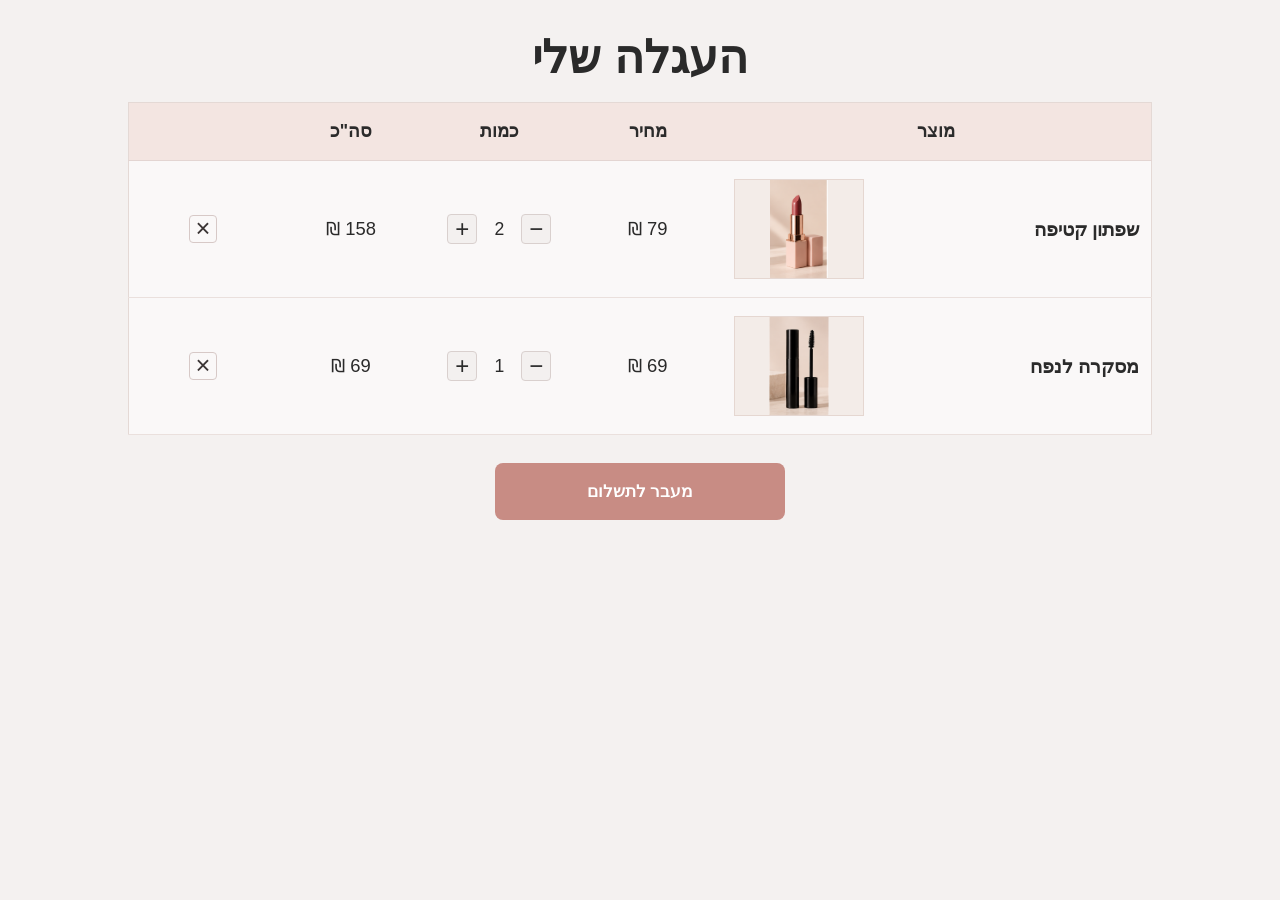
==== cart.html @ 3e60b7b0 "feat - cart page" ====
<!DOCTYPE html>
<html lang="he" dir="rtl">
  <head>
    <link rel="stylesheet" href="cart.css" />
    <meta charset="UTF-8" />
    <meta name="viewport" content="width=device-width, initial-scale=1.0" />
    <title>העגלה שלי</title>
  </head>
  <body>
    <div class="page-shell">
      <h1>העגלה שלי</h1>

      <div class="cart-container">
        <table class="cart-table" aria-label="עגלת קניות">
          <thead>
            <tr>
              <th class="col-product">מוצר</th>
              <th>מחיר</th>
              <th>כמות</th>
              <th>סה"כ</th>
              <th></th>
            </tr>
          </thead>
          <tbody id="cart-items"></tbody>
        </table>

        <div class="pay-button">
          <button type="button">מעבר לתשלום</button>
        </div>
      </div>
    </div>

    <script src="data.js"></script>
    <script src="dataCart.js"></script>
    <script src="cart.js" defer></script>
  </body>
</html>
---- cart.css ----
* {
  box-sizing: border-box;
}

body {
  margin: 0;
  background: #f4f1f0;
  font-family: "Segoe UI", Tahoma, sans-serif;
  color: #2e2a2a;
  direction: rtl;
}

.page-shell {
  width: 100%;
  padding-top: 30px;
}

h1 {
  margin: 0 0 18px;
  text-align: center;
  font-size: 2.9rem;
  font-weight: 700;
  color: #2a2a2a;
}

.cart-container {
  width: min(1100px, 80%);
  margin: 0 auto;
}

.cart-table {
  width: 100%;
  border-collapse: collapse;
  table-layout: fixed;
  background: #f9f8f7;
  border: 1px solid #e4d9d5;
}

.cart-table thead th {
  background: #f3e5e1;
  color: #2b2b2b;
  font-size: 1.1rem;
  font-weight: 600;
  padding: 18px 12px;
  border-bottom: 1px solid #e3d5d2;
}

.cart-table tbody td {
  background: #faf8f8;
  border-bottom: 1px solid #eae0dd;
  padding: 18px 12px;
  vertical-align: middle;
  text-align: center;
}

.col-product {
  width: 42%;
}

.cart-row {
  height: 120px;
}

.product-cell {
  display: flex;
  align-items: center;
  justify-content: flex-start;
  gap: 14px;
  direction: rtl;
}

.remove-item {
  width: 28px;
  height: 28px;
  border: 1px solid #d7c9c7;
  background: transparent;
  border-radius: 4px;
  font-size: 1.6rem;
  line-height: 1;
  color: #3a3434;
  cursor: pointer;
  display: inline-flex;
  align-items: center;
  justify-content: center;
  padding: 0;
  flex-shrink: 0;
}

.product-name {
  font-size: 1.18rem;
  font-weight: 600;
  color: #2b2b2b;
  min-width: 0;
  order: 1;
}

.product-image-wrap {
  width: 130px;
  height: 100px;
  margin-right: auto;
  background: #f3ece8;
  border: 1px solid #e5d7d1;
  display: flex;
  align-items: center;
  justify-content: center;
  overflow: hidden;
  order: 2;
}

.product-image-wrap img {
  width: 100%;
  height: 100%;
  object-fit: contain;
  display: block;
}

.price-cell,
.total-cell {
  font-size: 1.15rem;
  font-weight: 500;
  color: #2a2a2a;
}

.qty-cell {
  display: flex;
  align-items: center;
  justify-content: center;
  gap: 10px;
}

.qty-button {
  width: 30px;
  height: 30px;
  border: 1px solid #d9d0ce;
  background: #f3f0ef;
  border-radius: 4px;
  color: #2b2b2b;
  font-size: 1.5rem;
  line-height: 1;
  cursor: pointer;
  display: inline-flex;
  align-items: center;
  justify-content: center;
  padding: 0;
}

.qty-value {
  min-width: 24px;
  font-size: 1.1rem;
  font-weight: 500;
  color: #2a2a2a;
}

.pay-button {
  display: flex;
  justify-content: center;
  margin-top: 28px;
}

.pay-button button {
  background: #c88c84;
  color: #fff;
  border: none;
  border-radius: 8px;
  padding: 18px 70px;
  font-size: 1.05rem;
  font-weight: 700;
  cursor: pointer;
  min-width: 290px;
}

@media (max-width: 820px) {
  .cart-container {
    width: min(92%, 900px);
  }

  .cart-table thead th,
  .cart-table tbody td {
    padding: 12px 8px;
    font-size: 0.95rem;
  }

  .product-image-wrap {
    width: 90px;
    height: 72px;
  }
}
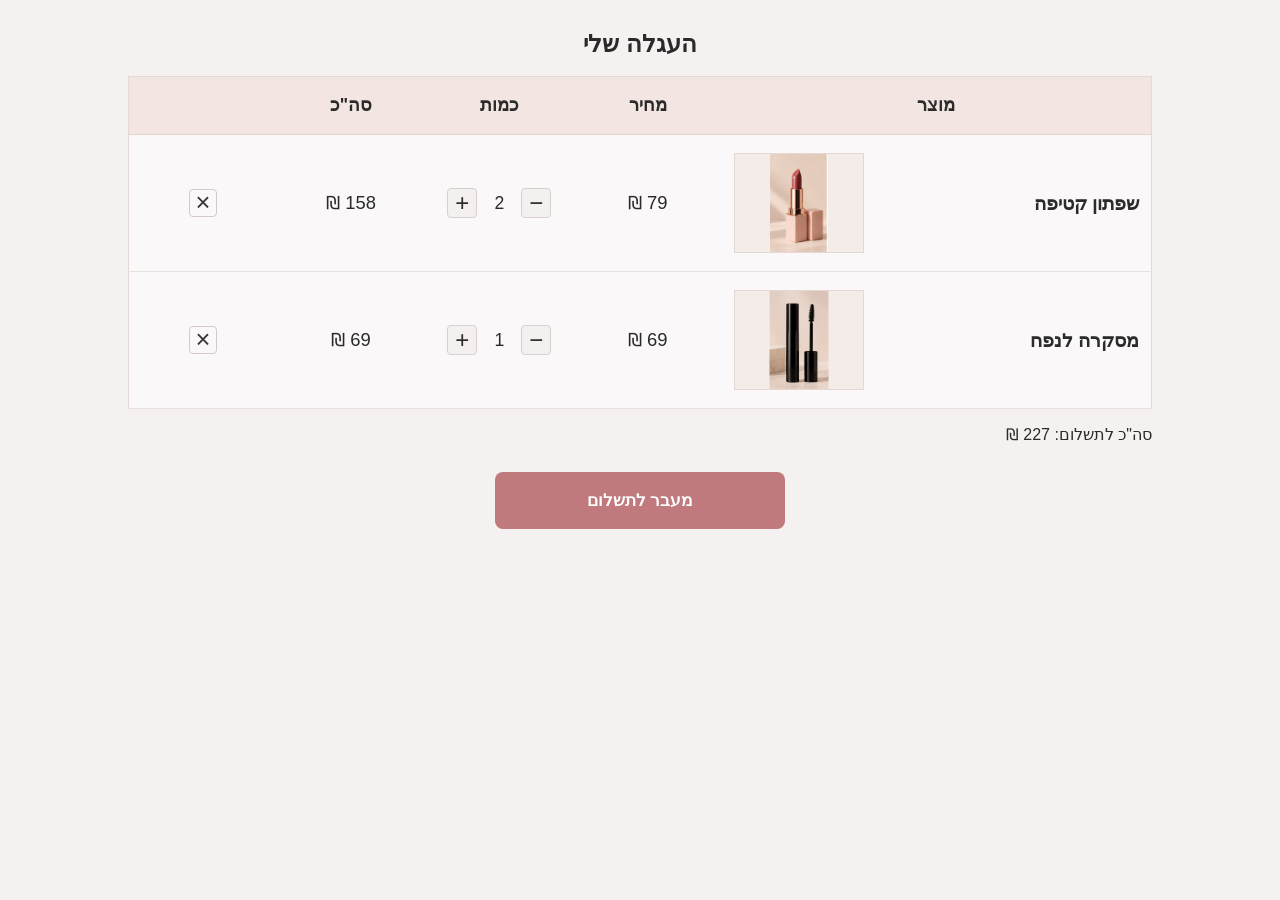
==== commit 1fdd178a: "feat: total price to pay" ====
--- a/cart.html
+++ b/cart.html
@@ -8,7 +8,7 @@
   </head>
   <body>
     <div class="page-shell">
-      <h1>העגלה שלי</h1>
+      <h2>העגלה שלי</h2>
 
       <div class="cart-container">
         <table class="cart-table" aria-label="עגלת קניות">
@@ -23,7 +23,8 @@
           </thead>
           <tbody id="cart-items"></tbody>
         </table>
-
+        <div class="cart-summary">
+          <p>סה"כ לתשלום: <span id="total-price"></span></p>
         <div class="pay-button">
           <button type="button">מעבר לתשלום</button>
         </div>
--- a/cart.css
+++ b/cart.css
@@ -15,10 +15,10 @@
   padding-top: 30px;
 }
 
-h1 {
+h2 {
   margin: 0 0 18px;
   text-align: center;
-  font-size: 2.9rem;
+  font-size: 1.5rem;
   font-weight: 700;
   color: #2a2a2a;
 }
@@ -158,7 +158,7 @@
 }
 
 .pay-button button {
-  background: #c88c84;
+  background: #c07a7d;
   color: #fff;
   border: none;
   border-radius: 8px;
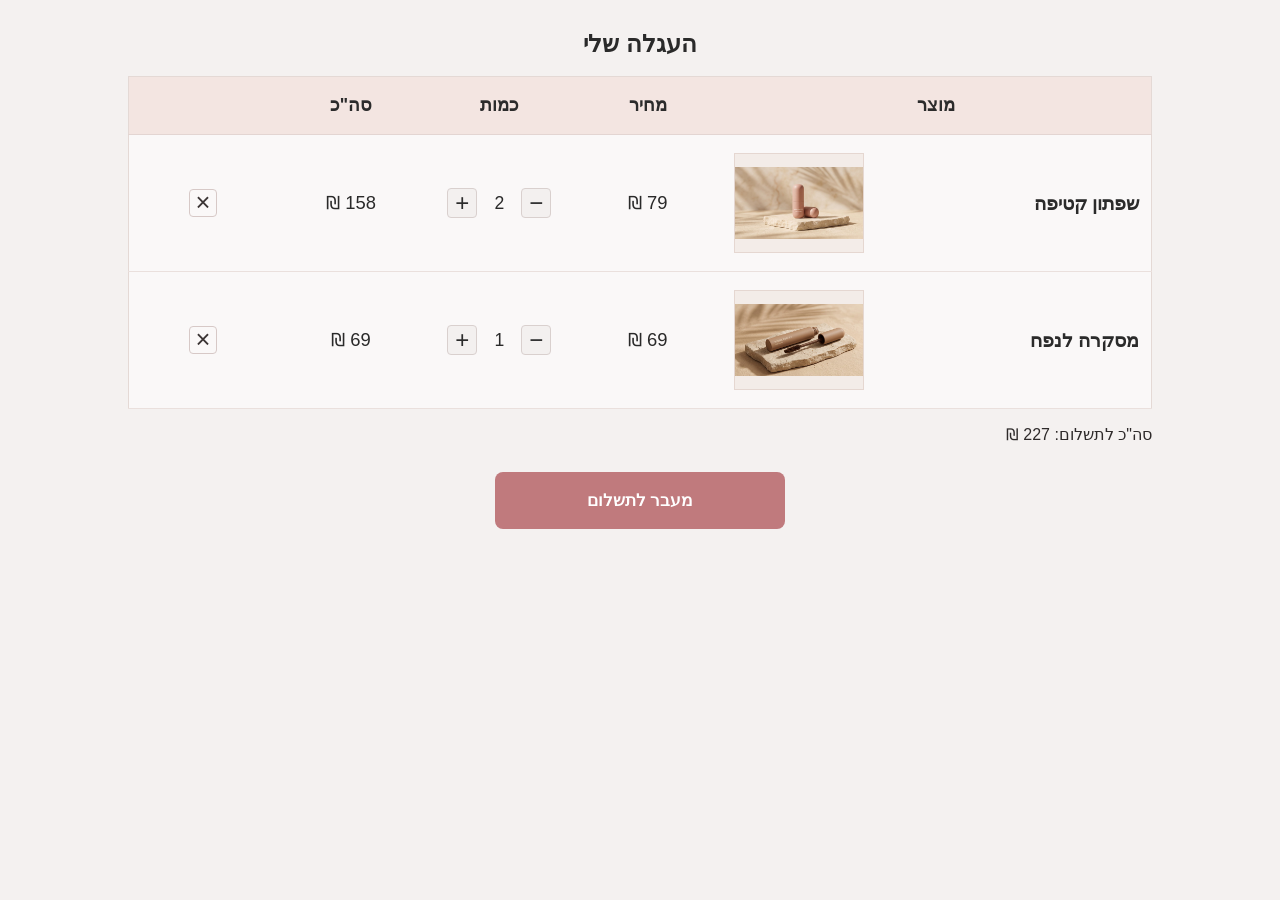
==== commit 76badd66: "merge updates from team" ====
(no text change in the page or its own stylesheets)
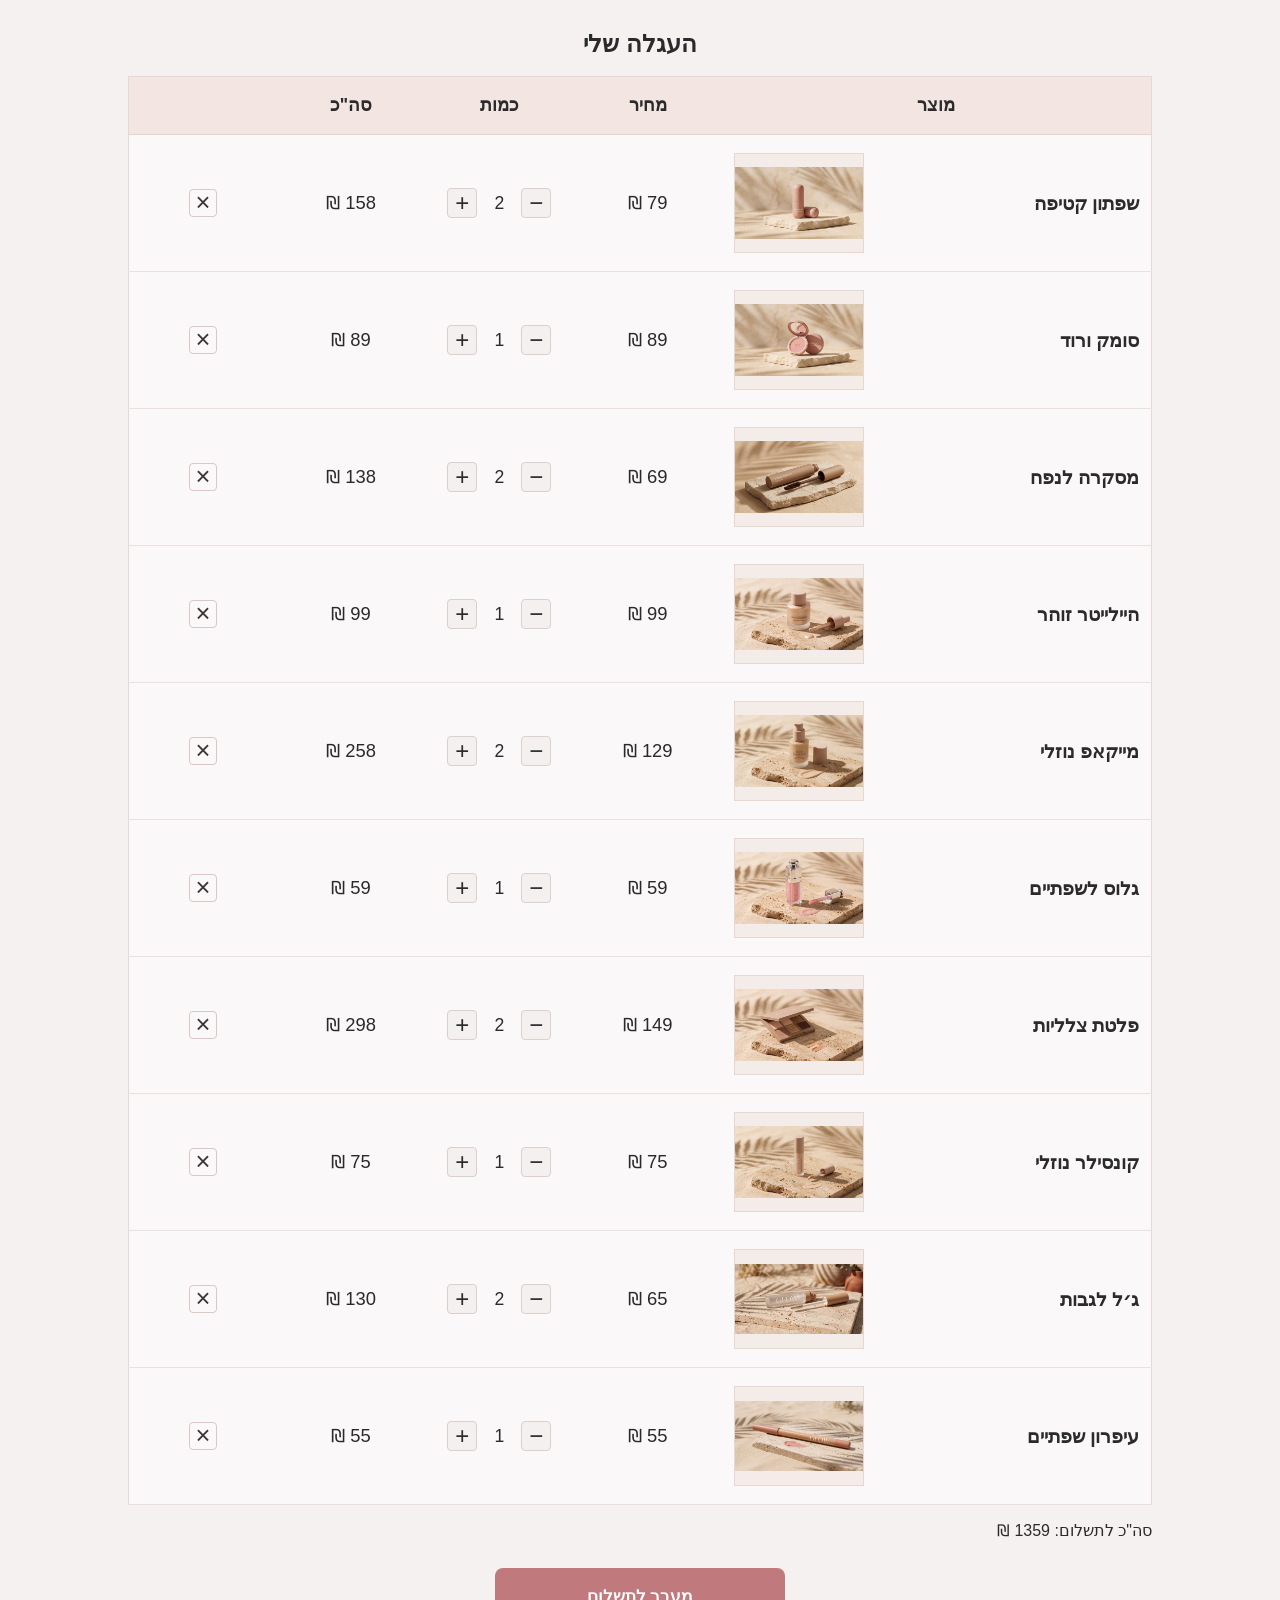
==== commit 778b5166: "Merge pull request #10 from tg14102005-a11y/CartPage-updates Cart page updates" ====
--- a/cart.html
+++ b/cart.html
@@ -26,7 +26,7 @@
         <div class="cart-summary">
           <p>סה"כ לתשלום: <span id="total-price"></span></p>
         <div class="pay-button">
-          <button type="button">מעבר לתשלום</button>
+          <button type="button" onclick="goToCheckout()">מעבר לתשלום</button>
         </div>
       </div>
     </div>
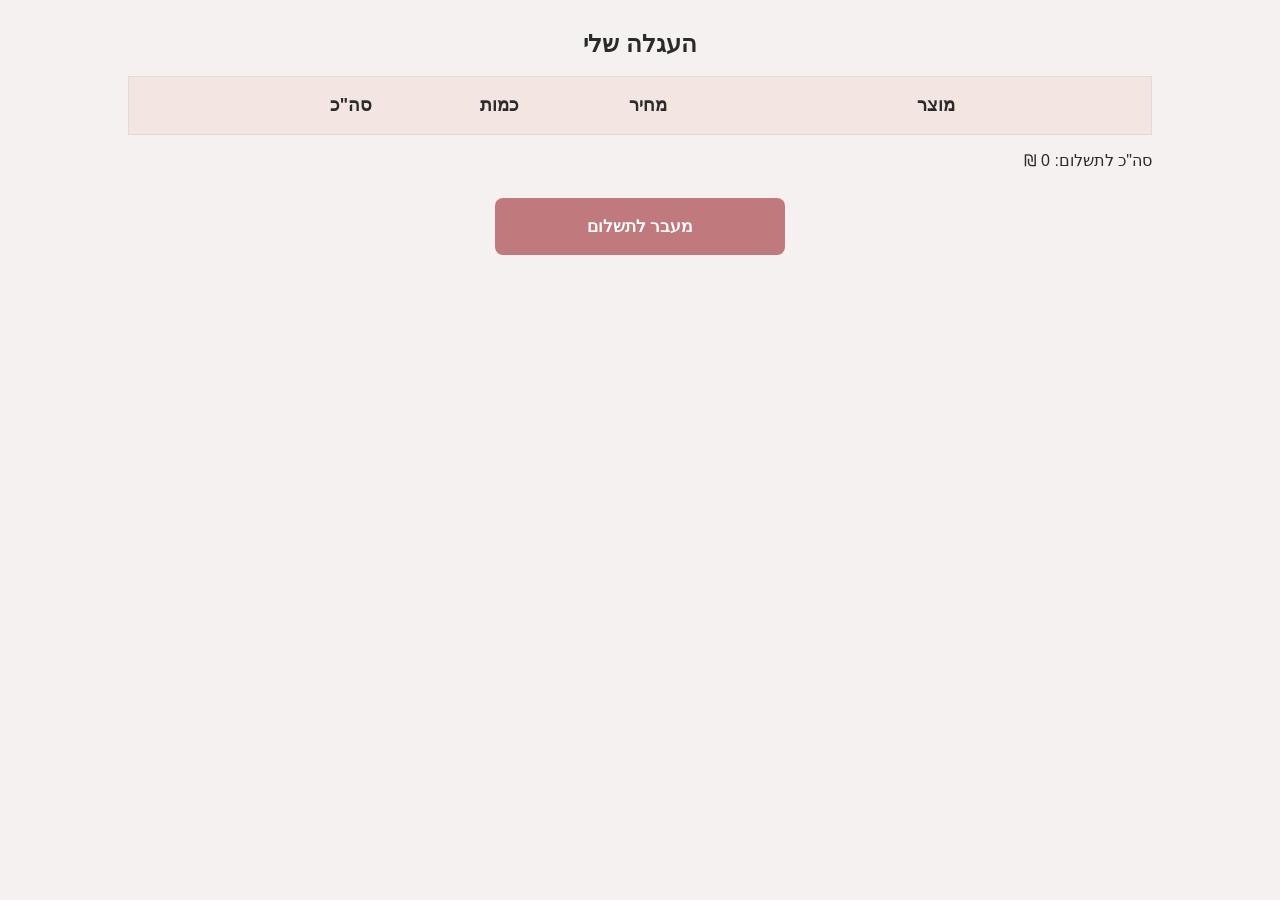
==== commit 7a66e8ad: "Fix cart synchronization and remove categories from homepage" ====
--- a/cart.html
+++ b/cart.html
@@ -25,14 +25,14 @@
         </table>
         <div class="cart-summary">
           <p>סה"כ לתשלום: <span id="total-price"></span></p>
-        <div class="pay-button">
-          <button type="button" onclick="goToCheckout()">מעבר לתשלום</button>
+          <div class="pay-button">
+            <button type="button" onclick="goToCheckout()">מעבר לתשלום</button>
+          </div>
         </div>
       </div>
     </div>
 
     <script src="data.js"></script>
-    <script src="dataCart.js"></script>
-    <script src="cart.js" defer></script>
+    <script src="cart.js"></script>
   </body>
 </html>
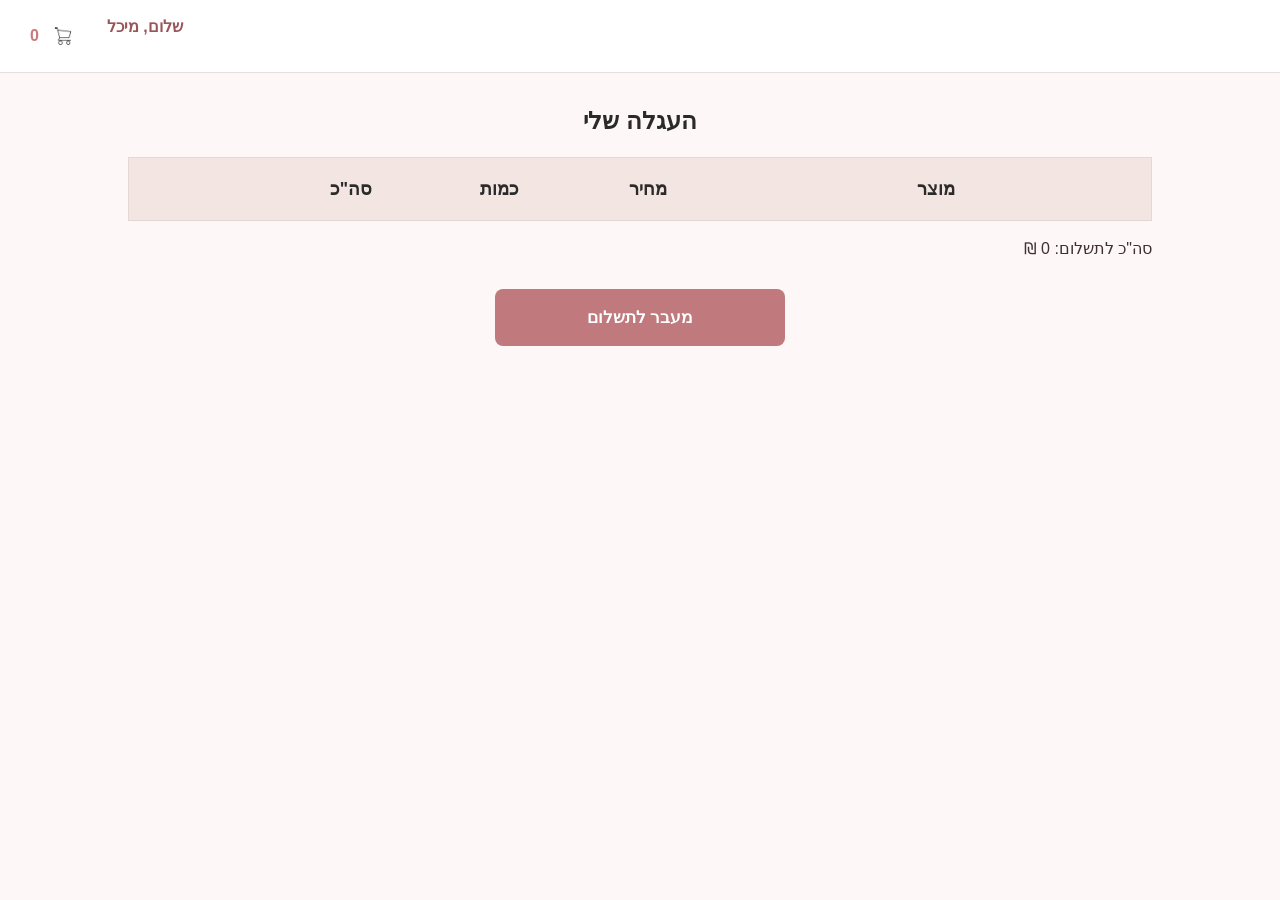
==== commit 8e4500c8: "last changes" ====
--- a/cart.html
+++ b/cart.html
@@ -2,11 +2,23 @@
 <html lang="he" dir="rtl">
   <head>
     <link rel="stylesheet" href="cart.css" />
+    <link rel="stylesheet" href="homePage.css">
     <meta charset="UTF-8" />
     <meta name="viewport" content="width=device-width, initial-scale=1.0" />
     <title>העגלה שלי</title>
   </head>
   <body>
+
+    <header class="top-header">
+    <div class="header-actions">
+      <h2 id="username">שלום, מיכל</h2>
+      <a href="cart.html" class="cart-link">
+        <img src="cart-icon.png.JPG" alt="cart" class="cart-icon">
+        <span id="cart-count">0</span>
+      </a>
+    </div>
+  </header>
+
     <div class="page-shell">
       <h2>העגלה שלי</h2>
 
@@ -33,6 +45,8 @@
     </div>
 
     <script src="data.js"></script>
+    <script src="cartBadge.js"></script>
     <script src="cart.js"></script>
+
   </body>
 </html>
--- a/homePage.css
+++ b/homePage.css
@@ -0,0 +1,250 @@
+:root {
+  --bg: #f4f1f0;
+  --card: #faf8f8;
+  --pink-soft: #f3e5e1;
+  --pink: #e3c1bb;
+  --pink-deep: #c88c84;
+  --text: #2e2a2a;
+  --muted: #7d716f;
+}
+
+* { box-sizing: border-box; }
+
+body {
+  margin: 0;
+  background: var(--bg);
+  color: var(--text);
+  font-family: "Segoe UI", Tahoma, sans-serif;
+  line-height: 1.5;
+}
+
+#top-bar { min-height: 64px; background: var(--card); border-bottom: 1px solid var(--pink-soft); }
+
+main { max-width: 1200px; margin: 0 auto; padding: 0 20px 60px; }
+
+
+.grid {
+  display: grid;
+  grid-template-columns: repeat(auto-fill, minmax(240px, 1fr));
+  gap: 24px;
+}
+
+.card {
+  background: var(--card);
+  border-radius: 18px;
+  overflow: hidden;
+  display: flex;
+  flex-direction: column;
+  box-shadow: 0 6px 20px rgba(200, 140, 132, 0.14);
+}
+
+.card-image {
+  aspect-ratio: 1 / 1;
+  background: var(--pink-soft);
+}
+.card-image img { width: 100%; height: 100%; object-fit: cover; display: block; }
+.card-image.no-image { background: linear-gradient(135deg, var(--pink-soft), var(--pink)); }
+
+.card-body { padding: 16px; display: flex; flex-direction: column; gap: 6px; flex: 1; }
+.category { color: var(--pink-deep); font-size: 0.85rem; }
+.card h2 { font-size: 1.1rem; margin: 0; font-weight: 600; }
+.description { margin: 0; color: var(--muted); font-size: 0.92rem; }
+.meta { margin: 0; color: var(--muted); font-size: 0.8rem; }
+
+.card-footer {
+  margin-top: auto;
+  padding-top: 12px;
+  display: flex;
+  align-items: center;
+  justify-content: space-between;
+  gap: 8px;
+}
+.price { font-size: 1.15rem; font-weight: 600; }
+
+.add-btn {
+  background: var(--pink-deep);
+  color: #fff;
+  border: none;
+  border-radius: 999px;
+  padding: 10px 18px;
+  font: inherit;
+  font-size: 0.9rem;
+  cursor: pointer;
+  transition: background 0.2s;
+}
+.add-btn:hover { background: #b57a72; }
+.add-btn:focus-visible { outline: 3px solid var(--pink); outline-offset: 2px; }
+
+html { scroll-behavior: smooth; }
+
+/* מסך פתיחה */
+.hero {
+  min-height: calc(100svh - 64px);
+  display: flex;
+  align-items: center;
+  justify-content: center;
+  text-align: center;
+  padding: 40px 20px;
+  background:
+    radial-gradient(circle at 15% 20%, #ecd3ce 0, transparent 45%),
+    radial-gradient(circle at 85% 80%, #e3bdb6 0, transparent 40%),
+    var(--pink-soft);
+}
+.hero h1 { font-size: clamp(2.4rem, 7vw, 4.5rem); font-weight: 600; line-height: 1.15; margin: 0 0 16px; }
+.hero p { color: var(--muted); font-size: 1.15rem; margin: 0 0 28px; }
+.hero-btn {
+  display: inline-block;
+  background: var(--pink-deep);
+  color: #fff;
+  text-decoration: none;
+  padding: 14px 32px;
+  border-radius: 999px;
+  transition: background 0.2s;
+}
+.hero-btn:hover { background: #b57a72; }
+.hero-btn:focus-visible { outline: 3px solid var(--pink); outline-offset: 3px; }
+
+.section-title { font-size: 1.6rem; font-weight: 600; text-align: center; margin: 56px 0 24px; }
+
+
+#shop { scroll-margin-top: 16px; }
+
+/* תנועה */
+.hero-text { will-change: opacity, transform; }
+
+.category-tile.reveal {
+  opacity: 0;
+  transform: translateY(28px);
+  transition: opacity 0.6s ease, transform 0.6s ease, border-color 0.2s;
+}
+.category-tile.reveal.visible { opacity: 1; transform: none; }
+
+@media (prefers-reduced-motion: reduce) {
+  html { scroll-behavior: auto; }
+}
+
+/* החלפת תמונה במעבר עכבר */
+.card-image { position: relative; overflow: hidden; }
+.card-image .img-hover {
+  position: absolute;
+  inset: 0;
+  opacity: 0;
+  transition: opacity 0.4s ease;
+}
+.card:hover .img-hover,
+.card:focus-within .img-hover { opacity: 1; }
+
+@media (prefers-reduced-motion: reduce) {
+  .card-image .img-hover { transition: none; }
+}
+
+/* פריסה א-סימטרית: כל כרטיס בגובה תמונה אחר */
+.grid { display: block; column-width: 250px; column-gap: 24px; }
+.card { break-inside: avoid; margin-bottom: 24px; }
+.card:nth-child(3n+1) .card-image { aspect-ratio: 4 / 5; }
+.card:nth-child(3n+2) .card-image { aspect-ratio: 1 / 1; }
+.card:nth-child(3n)   .card-image { aspect-ratio: 5 / 4; }
+
+/* ---- תמונה מלאה בכל הכרטיס, בלי רקע מטושטש ---- */
+.card-image img { position: absolute; inset: 0; width: 100%; height: 100%; object-fit: cover; }
+.card-image .img-hover { object-position: 50% 35%; }
+
+/* מוצרים עם הרכב אופקי (מסקרה, גלוס, פלטה, ג'ל גבות, עיפרון): יחס רחב כדי שלא ייחתכו */
+.card[data-id="3"] .card-image,
+.card[data-id="6"] .card-image,
+.card[data-id="7"] .card-image,
+.card[data-id="9"] .card-image,
+.card[data-id="10"] .card-image { aspect-ratio: 16 / 10; }
+
+/* ---- פסיפס: ריבועים קטנים, אריחים גבוהים ומלבנים רחבים שמשלימים זה את זה ---- */
+@media (min-width: 900px) {
+  .grid.mosaic {
+    display: grid;
+    column-width: auto;
+    grid-template-columns: repeat(4, 1fr);
+    grid-auto-rows: 90px;
+    gap: 20px;
+  }
+  .grid.mosaic .card { margin: 0; height: 100%; }
+  .grid.mosaic .card .card-image { aspect-ratio: auto; flex: 1; min-height: 0; }
+  .grid.mosaic .card-body { flex: none; }
+
+  .grid.mosaic .card[data-id="10"] { grid-column: 1 / span 2; grid-row: 1 / span 5; }  /* עיפרון: רחב */
+  .grid.mosaic .card[data-id="9"]  { grid-column: 1 / span 2; grid-row: 10 / span 6; } /* ג'ל גבות: רחב */
+  .grid.mosaic .card[data-id="3"]  { grid-column: 1; grid-row: 6 / span 4; }           /* מסקרה: קטן */
+  .grid.mosaic .card[data-id="7"]  { grid-column: 2; grid-row: 6 / span 4; }           /* פלטה: קטן */
+  .grid.mosaic .card[data-id="5"]  { grid-column: 3; grid-row: 1 / span 5; }           /* מייקאפ: בינוני */
+  .grid.mosaic .card[data-id="4"]  { grid-column: 3; grid-row: 6 / span 4; }           /* היילייטר: קטן */
+  .grid.mosaic .card[data-id="1"]  { grid-column: 3; grid-row: 10 / span 6; }          /* שפתון: גבוה */
+  .grid.mosaic .card[data-id="6"]  { grid-column: 4; grid-row: 1 / span 4; }           /* גלוס: קטן */
+  .grid.mosaic .card[data-id="8"]  { grid-column: 4; grid-row: 5 / span 5; }           /* קונסילר: בינוני */
+  .grid.mosaic .card[data-id="2"]  { grid-column: 4; grid-row: 10 / span 6; }          /* סומק: גבוה */
+}
+body {
+    background-color: #FDF8F7;
+    color: #3F3031;
+}
+.top-header {
+  position: sticky;
+  top: 0;
+  z-index: 100;
+    background-color: #FFFFFF;
+    border-bottom: 1px solid #E8DDDB;
+    display: flex;
+    align-items: center;
+    padding: 15px 30px;
+    justify-content: flex-end;
+
+}
+body {
+    background-color: #FDF8F7;
+    color: #3F3031;
+}
+.top-header {
+    background-color: #FFFFFF;
+    border-bottom: 1px solid #E8DDDB;
+    display: flex;
+    align-items: center;
+    padding: 15px 30px;
+    justify-content: flex-end;
+
+}
+
+#username {
+    color: #9A555B;
+    font-size: 16px;
+}
+.cart-link {
+    color: #C97A7D;
+    text-decoration: none;
+    display: flex;
+    align-items: center;
+    gap: 5px;
+}
+.cart-icon {
+    width: 38px;
+    height: 38px;
+    object-fit: contain;
+
+}
+#cart-count{
+    color: #C97A7D;
+    font-weight: bold;
+}
+.header-actions {
+    display: flex;
+    align-items: center;
+    gap: 25px;
+}
+h1
+{
+ color: #9A555B;
+font-family: 'Playfair Display', serif;
+}
+#brush-img
+{
+    width: 410px;
+    position: absolute;
+    top: 260px;
+    left: 57%;
+}
